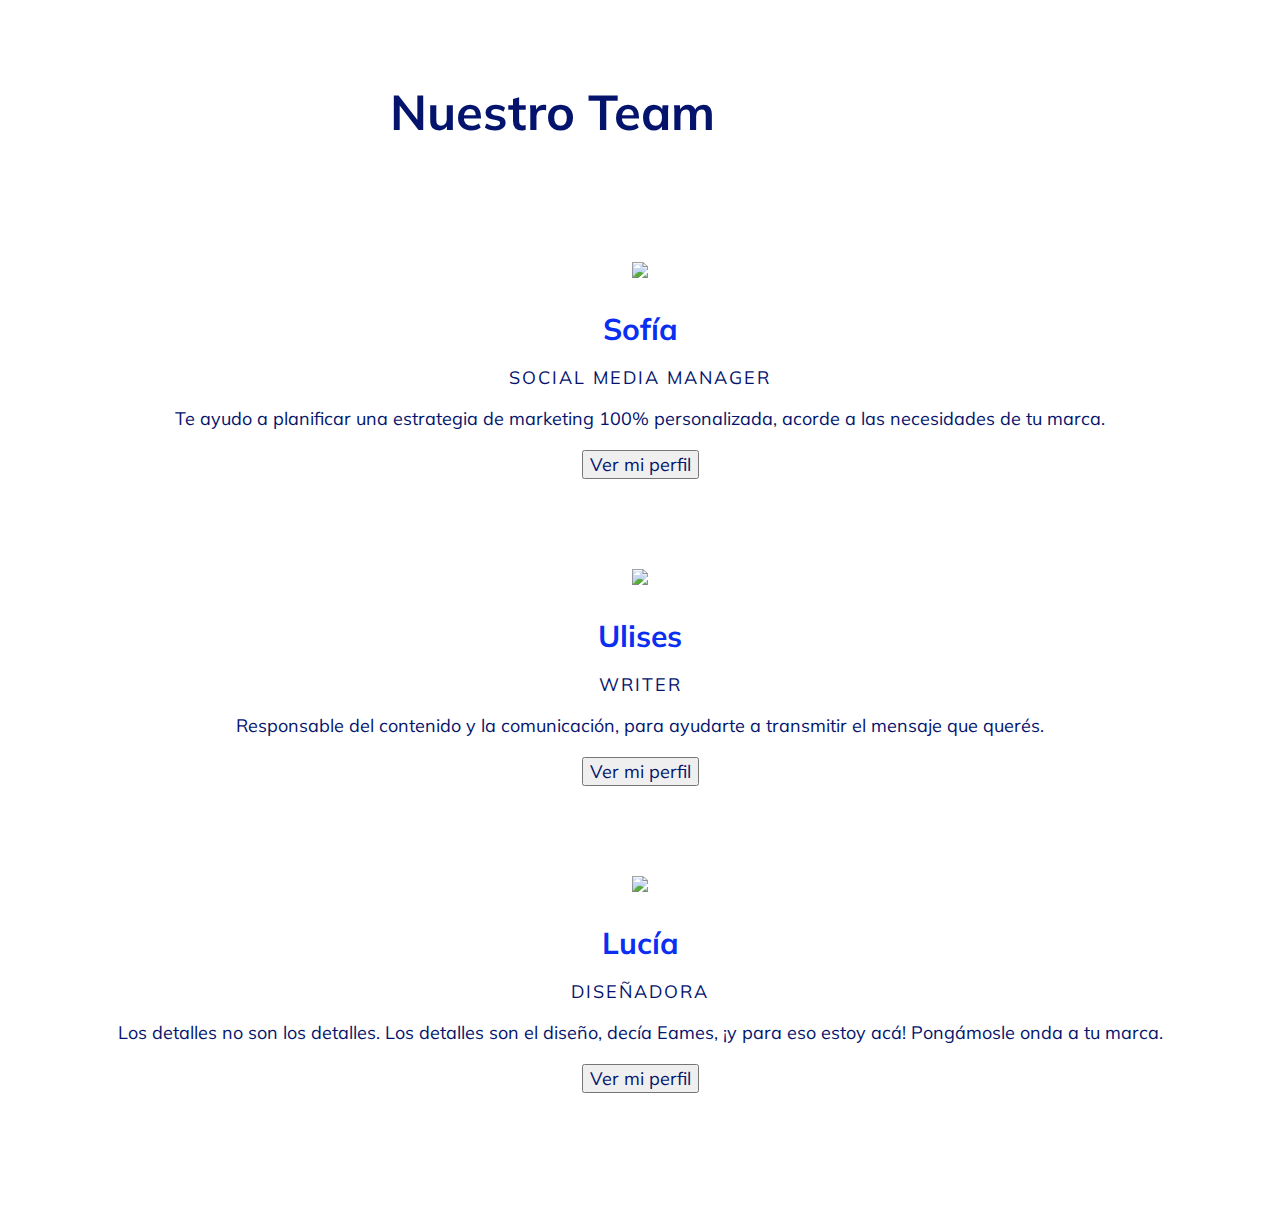
==== index.html @ 5c44b272 "Add files via upload" ====
<!DOCTYPE html>
<html lang="es">
<head>
    <meta charset="UTF-8">
    <meta name="viewport" content="width=device-width, initial-scale=1.0">
    <link rel="stylesheet" href="./estilos/estilos.css">
    <link href="https://cdn.jsdelivr.net/npm/bootstrap@5.3.0/dist/css/bootstrap.min.css" rel="stylesheet" 
    integrity="sha384-9ndCyUaIbzAi2FUVXJi0CjmCapSmO7SnpJef0486qhLnuZ2cdeRhO02iuK6FUUVM" crossorigin="anonymous">
    <title>M6 Desafio 2 - Ejercicio 1</title>
</head>
<body>
    <div class="team-boxed">
        <div class="container">
            <div class="intro">
                <h2 class="text-center">Nuestro Team </h2>
            </div>
            <div class="row people">
                <div class="col-md-6 col-lg-4 item">
                    <div class="box"><img class="rounded-circle" src="./imagenes/sofia.png">
                        <h3 class="name">Sofía</h3>
                        <p class="title">Social Media Manager</p>
                        <p class="description">Te ayudo a planificar una estrategia de marketing 100% personalizada, acorde a las necesidades de tu marca.</p>
                        <div class="social"><button>Ver mi perfil</button></div>
                    </div>
                </div>
                <div class="col-md-6 col-lg-4 item">
                    <div class="box"><img class="rounded-circle" src="./imagenes/ulises.png">
                        <h3 class="name">Ulises</h3>
                        <p class="title">Writer</p>
                        <p class="description">Responsable del contenido y la comunicación, para ayudarte a transmitir el mensaje que querés.</p>
                        <div class="social"><button>Ver mi perfil</button></div>
                    </div>
                </div>
                <div class="col-md-6 col-lg-4 item">
                    <div class="box"><img class="rounded-circle" src="./imagenes/lucia.png">
                        <h3 class="name">Lucía</h3>
                        <p class="title">Diseñadora</p>
                        <p class="description">Los detalles no son los detalles. Los detalles son el diseño, decía Eames, ¡y para eso estoy acá! Pongámosle onda a tu marca.</p>
                        <div class="social"><button>Ver mi perfil</button></div>
                    </div>
                </div>
            </div>
        </div>
    </div>
   
</body>

    </main>
    <footer>

    </footer>
    
</body>
</html>
---- estilos/estilos.css ----
@import url('https://fonts.googleapis.com/css2?family=Mulish:wght@400;700&display=swap');

body{
	font-family: 'Mulish', sans-serif;
}
.team-boxed {
  color:#313437;
  background-color: white;
}

.team-boxed p {
  color:#7d8285;
}

.team-boxed h2 {
  font-weight:bold;
  margin-bottom:40px;
  padding-top:40px;
  color:inherit;
}

@media (max-width:767px) {
  .team-boxed h2 {
    margin-bottom:25px;
    padding-top:25px;
    font-size:24px;
  }
}

.team-boxed .intro {
  font-size:16px;
  max-width:500px;
  margin:0 auto;
}

.team-boxed .intro p {
  margin-bottom:0;
}

.team-boxed .people {
  padding:50px 0;
}

.team-boxed .item {
  text-align:center;
}

.team-boxed .item .box {
  text-align:center;
  padding:30px;
  background-color:#fff;
  margin-bottom:30px;
}

.team-boxed .item .name {
  font-weight:bold;
  margin-top:28px;
  margin-bottom:8px;
  color:inherit;
}

.team-boxed .item .title {
  text-transform:uppercase;
  font-weight:bold;
  color:#d0d0d0;
  letter-spacing:2px;
  font-size:13px;
}

.team-boxed .item .description {
  font-size:15px;
  margin-top:15px;
  margin-bottom:20px;
}

.team-boxed .item img {
  max-width:160px;
}

.team-boxed .social {
  font-size:18px;
  color:#a2a8ae;
}

.team-boxed .social a {
  color:inherit;
  margin:0 10px;
  display:inline-block;
  opacity:0.7;
}

.team-boxed .social a:hover {
  opacity:1;
}

.text-center{
	font-family: 'Mulish', sans-serif !important;
	font-weight: bold !important;
	font-size: 49px !important;
	color: #04146c !important;
}
.name{
	font-family: 'Mulish', sans-serif !important;
	font-weight: bold !important;
	font-size: 30px !important;
	color: #0a2ff1 !important;
}
.title{
	font-family: 'Mulish', sans-serif !important;
	font-weight: normal !important;
	font-size: 18px !important;
	color: #04146c !important;
}
.description{
	font-family: 'Mulish', sans-serif !important;
	font-weight: normal !important;
	font-size: 18px !important;
	color: #04146c !important;
}
button{
	font-family: 'Mulish', sans-serif !important;
	font-weight: normal !important;
	font-size: 18px !important;
	color: #04146c !important;
}
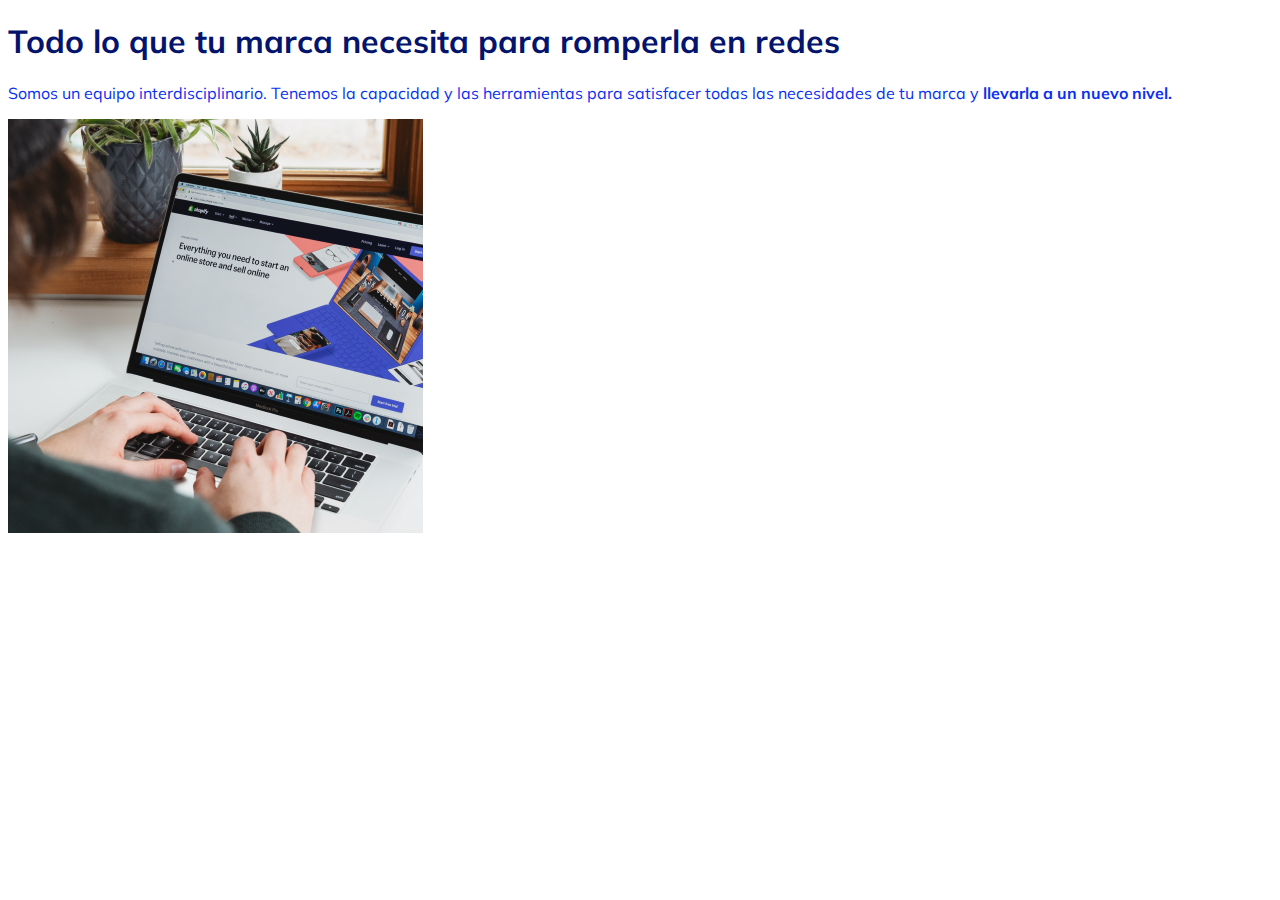
==== commit 033252d8: "Add files via upload" ====
--- a/index.html
+++ b/index.html
@@ -6,45 +6,21 @@
     <link rel="stylesheet" href="./estilos/estilos.css">
     <link href="https://cdn.jsdelivr.net/npm/bootstrap@5.3.0/dist/css/bootstrap.min.css" rel="stylesheet" 
     integrity="sha384-9ndCyUaIbzAi2FUVXJi0CjmCapSmO7SnpJef0486qhLnuZ2cdeRhO02iuK6FUUVM" crossorigin="anonymous">
-    <title>M6 Desafio 2 - Ejercicio 1</title>
+    <title>M6 Desafio 2 - Ejercicio 2</title>
 </head>
 <body>
-    <div class="team-boxed">
-        <div class="container">
-            <div class="intro">
-                <h2 class="text-center">Nuestro Team </h2>
-            </div>
-            <div class="row people">
-                <div class="col-md-6 col-lg-4 item">
-                    <div class="box"><img class="rounded-circle" src="./imagenes/sofia.png">
-                        <h3 class="name">Sofía</h3>
-                        <p class="title">Social Media Manager</p>
-                        <p class="description">Te ayudo a planificar una estrategia de marketing 100% personalizada, acorde a las necesidades de tu marca.</p>
-                        <div class="social"><button>Ver mi perfil</button></div>
-                    </div>
-                </div>
-                <div class="col-md-6 col-lg-4 item">
-                    <div class="box"><img class="rounded-circle" src="./imagenes/ulises.png">
-                        <h3 class="name">Ulises</h3>
-                        <p class="title">Writer</p>
-                        <p class="description">Responsable del contenido y la comunicación, para ayudarte a transmitir el mensaje que querés.</p>
-                        <div class="social"><button>Ver mi perfil</button></div>
-                    </div>
-                </div>
-                <div class="col-md-6 col-lg-4 item">
-                    <div class="box"><img class="rounded-circle" src="./imagenes/lucia.png">
-                        <h3 class="name">Lucía</h3>
-                        <p class="title">Diseñadora</p>
-                        <p class="description">Los detalles no son los detalles. Los detalles son el diseño, decía Eames, ¡y para eso estoy acá! Pongámosle onda a tu marca.</p>
-                        <div class="social"><button>Ver mi perfil</button></div>
-                    </div>
-                </div>
-            </div>
+    <main>
+        <div class="container p-3 my-3">
+          <div class="row w-100">
+              <div class="col-md-8">
+                <h1 class="text-left m-5">Todo lo que tu marca necesita para romperla en redes</h1>
+                <p class="text-left m-5" >Somos un equipo interdisciplinario. Tenemos la capacidad y las herramientas para satisfacer todas las necesidades de tu marca y <strong>llevarla a un nuevo nivel.</strong></p>
+              </div>
+              <div class="col-md-4">
+                <img class=" align-text-center m-5" src="./imagenes/foto-compu.png">
+              </div>
+          </div>
         </div>
-    </div>
-   
-</body>
-
     </main>
     <footer>
 
--- a/estilos/estilos.css
+++ b/estilos/estilos.css
@@ -1,125 +1,21 @@
+
 @import url('https://fonts.googleapis.com/css2?family=Mulish:wght@400;700&display=swap');
 
 body{
 	font-family: 'Mulish', sans-serif;
 }
-.team-boxed {
-  color:#313437;
-  background-color: white;
+div{
+    border: none !important;
 }
-
-.team-boxed p {
-  color:#7d8285;
-}
-
-.team-boxed h2 {
-  font-weight:bold;
-  margin-bottom:40px;
-  padding-top:40px;
-  color:inherit;
-}
-
-@media (max-width:767px) {
-  .team-boxed h2 {
-    margin-bottom:25px;
-    padding-top:25px;
-    font-size:24px;
-  }
-}
-
-.team-boxed .intro {
-  font-size:16px;
-  max-width:500px;
-  margin:0 auto;
-}
-
-.team-boxed .intro p {
-  margin-bottom:0;
-}
-
-.team-boxed .people {
-  padding:50px 0;
-}
-
-.team-boxed .item {
-  text-align:center;
-}
-
-.team-boxed .item .box {
-  text-align:center;
-  padding:30px;
-  background-color:#fff;
-  margin-bottom:30px;
-}
-
-.team-boxed .item .name {
-  font-weight:bold;
-  margin-top:28px;
-  margin-bottom:8px;
-  color:inherit;
-}
-
-.team-boxed .item .title {
-  text-transform:uppercase;
-  font-weight:bold;
-  color:#d0d0d0;
-  letter-spacing:2px;
-  font-size:13px;
-}
-
-.team-boxed .item .description {
-  font-size:15px;
-  margin-top:15px;
-  margin-bottom:20px;
-}
-
-.team-boxed .item img {
-  max-width:160px;
-}
-
-.team-boxed .social {
-  font-size:18px;
-  color:#a2a8ae;
-}
-
-.team-boxed .social a {
-  color:inherit;
-  margin:0 10px;
-  display:inline-block;
-  opacity:0.7;
-}
-
-.team-boxed .social a:hover {
-  opacity:1;
-}
-
-.text-center{
-	font-family: 'Mulish', sans-serif !important;
-	font-weight: bold !important;
-	font-size: 49px !important;
+h1{
+	font-family: 'Mulish', sans-serif;
+	font-family: 37px;
+	font-weight: bold;
 	color: #04146c !important;
 }
-.name{
-	font-family: 'Mulish', sans-serif !important;
-	font-weight: bold !important;
-	font-size: 30px !important;
-	color: #0a2ff1 !important;
-}
-.title{
-	font-family: 'Mulish', sans-serif !important;
-	font-weight: normal !important;
-	font-size: 18px !important;
-	color: #04146c !important;
-}
-.description{
-	font-family: 'Mulish', sans-serif !important;
-	font-weight: normal !important;
-	font-size: 18px !important;
-	color: #04146c !important;
-}
-button{
-	font-family: 'Mulish', sans-serif !important;
-	font-weight: normal !important;
-	font-size: 18px !important;
-	color: #04146c !important;
-}
+p{
+	font-family: 'Mulish', sans-serif;
+	font-family: 18px;
+	font-weight: normal;
+	color: #0a2ff1;	
+}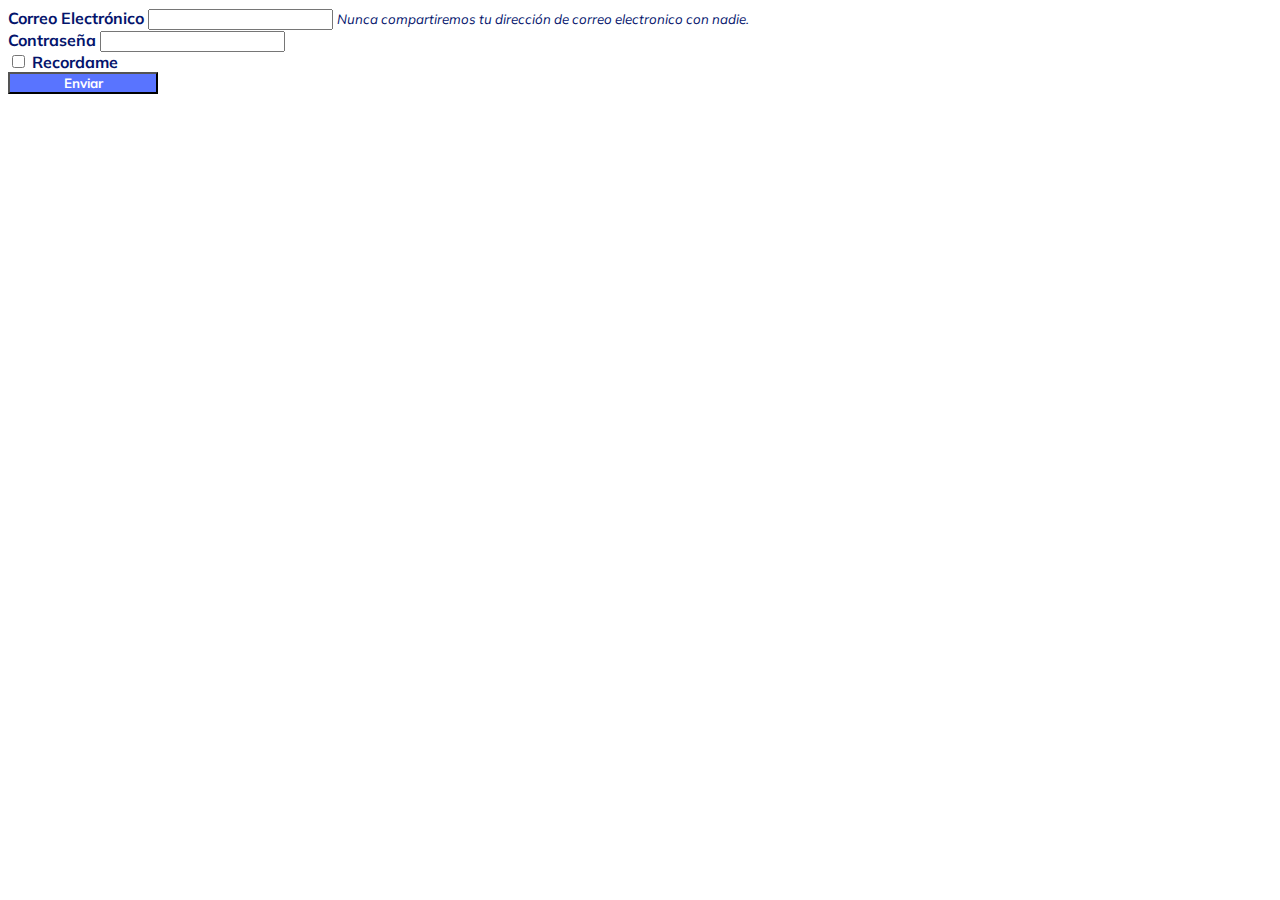
==== commit 198e353f: "Add files via upload" ====
--- a/index.html
+++ b/index.html
@@ -6,20 +6,27 @@
     <link rel="stylesheet" href="./estilos/estilos.css">
     <link href="https://cdn.jsdelivr.net/npm/bootstrap@5.3.0/dist/css/bootstrap.min.css" rel="stylesheet" 
     integrity="sha384-9ndCyUaIbzAi2FUVXJi0CjmCapSmO7SnpJef0486qhLnuZ2cdeRhO02iuK6FUUVM" crossorigin="anonymous">
-    <title>M6 Desafio 2 - Ejercicio 2</title>
+    <title>M6 Desafio 3 - Ejercicio 1</title>
 </head>
 <body>
     <main>
-        <div class="container p-3 my-3">
-          <div class="row w-100">
-              <div class="col-md-8">
-                <h1 class="text-left m-5">Todo lo que tu marca necesita para romperla en redes</h1>
-                <p class="text-left m-5" >Somos un equipo interdisciplinario. Tenemos la capacidad y las herramientas para satisfacer todas las necesidades de tu marca y <strong>llevarla a un nuevo nivel.</strong></p>
-              </div>
-              <div class="col-md-4">
-                <img class=" align-text-center m-5" src="./imagenes/foto-compu.png">
-              </div>
-          </div>
+        <div class="container m-5 p-5">
+          <form>
+            <div class="form-group m-3">
+              <label for="exampleInputEmail1">Correo Electrónico</label>
+              <input type="email" class="form-control" id="exampleInputEmail1" aria-describedby="emailHelp" placeholder="">
+              <small id="emailHelp" class="form-text text-muted">Nunca compartiremos tu dirección de correo electronico con nadie.</small>
+            </div>
+            <div class="form-group m-3">
+              <label for="exampleInputPassword1">Contraseña</label>
+              <input type="password" class="form-control" id="exampleInputPassword1" placeholder="">
+            </div>
+            <div class="form-check m-3">
+              <input type="checkbox" class="form-check-input" id="exampleCheck1">
+              <label class="form-check-label" for="exampleCheck1">Recordame</label>
+            </div>
+            <button type="submit" class="btn btn-primary m-3">Enviar</button>
+          </form>
         </div>
     </main>
     <footer>
--- a/estilos/estilos.css
+++ b/estilos/estilos.css
@@ -7,15 +7,23 @@
 div{
     border: none !important;
 }
-h1{
+label{
 	font-family: 'Mulish', sans-serif;
-	font-family: 37px;
+	font-family: 18px;
 	font-weight: bold;
+	color: #04146c;
+}
+small{
+	font-family: 'Mulish', sans-serif;
+	font-family: 13px;
+	font-style: italic;
 	color: #04146c !important;
 }
-p{
+button{
 	font-family: 'Mulish', sans-serif;
 	font-family: 18px;
-	font-weight: normal;
-	color: #0a2ff1;	
+	font-weight: bold;
+	color: white;
+	background: #5974ff;
+	width: 150px;
 }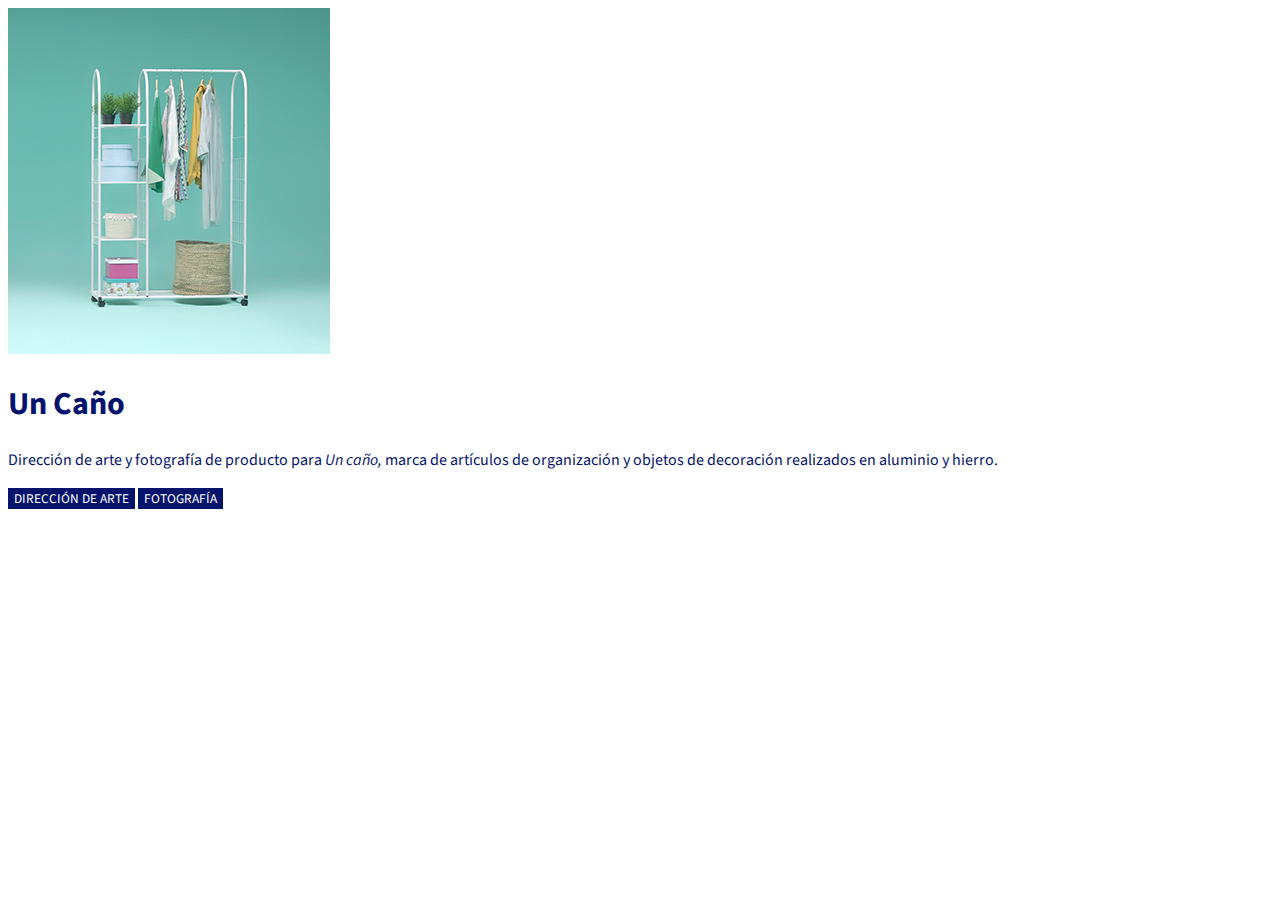
==== commit afa8fa8e: "Add files via upload" ====
--- a/index.html
+++ b/index.html
@@ -6,28 +6,38 @@
     <link rel="stylesheet" href="./estilos/estilos.css">
     <link href="https://cdn.jsdelivr.net/npm/bootstrap@5.3.0/dist/css/bootstrap.min.css" rel="stylesheet" 
     integrity="sha384-9ndCyUaIbzAi2FUVXJi0CjmCapSmO7SnpJef0486qhLnuZ2cdeRhO02iuK6FUUVM" crossorigin="anonymous">
-    <title>M6 Desafio 3 - Ejercicio 1</title>
+    <title>M6 Desafio 3 - Ejercicio 2</title>
 </head>
 <body>
     <main>
-        <div class="container m-5 p-5">
-          <form>
-            <div class="form-group m-3">
-              <label for="exampleInputEmail1">Correo Electrónico</label>
-              <input type="email" class="form-control" id="exampleInputEmail1" aria-describedby="emailHelp" placeholder="">
-              <small id="emailHelp" class="form-text text-muted">Nunca compartiremos tu dirección de correo electronico con nadie.</small>
-            </div>
-            <div class="form-group m-3">
-              <label for="exampleInputPassword1">Contraseña</label>
-              <input type="password" class="form-control" id="exampleInputPassword1" placeholder="">
-            </div>
-            <div class="form-check m-3">
-              <input type="checkbox" class="form-check-input" id="exampleCheck1">
-              <label class="form-check-label" for="exampleCheck1">Recordame</label>
-            </div>
-            <button type="submit" class="btn btn-primary m-3">Enviar</button>
-          </form>
-        </div>
+          <div class="container-fluid">
+            <div class="row w-100 d-flex justify-content-center m-4">  
+              <div class="col">
+                <img class="img-fluid d-block mx-auto" src="./imagenes/uncanio.jpg">
+              </div>
+              <div class="col mt-5">
+                <h1 class="">Un Caño</h1>
+                <p class="">Dirección de arte y fotografía de producto para <span> Un caño, </span>
+                marca de artículos de organización y objetos de decoración realizados en aluminio y hierro.</p>
+                <button class="">DIRECCIÓN DE ARTE</button>
+              <button >FOTOGRAFÍA</button>
+              </div>
+            </div>  
+          </div> 
+          <!-- <div class="container-fluid">
+            <div class="row w-100 d-flex justify-content-center">  
+              <div class="col float-start float-md-end">
+                <img class="img-fluid d-block mx-auto" src="./imagenes/uncanio.jpg">
+              </div>
+              <div class="col float-start float-md-end ">
+                <h1 class="">Un Caño</h1>
+                <p class="">Dirección de arte y fotografía de producto para <span> Un caño, </span>
+                marca de artículos de organización y objetos de decoración realizados en aluminio y hierro.</p>
+                <button>DIRECCIÓN DE ARTE</button>
+              <button >FOTOGRAFÍA</button>
+              </div>
+            </div>  
+          </div>  -->
     </main>
     <footer>
 
--- a/estilos/estilos.css
+++ b/estilos/estilos.css
@@ -1,29 +1,31 @@
 
-@import url('https://fonts.googleapis.com/css2?family=Mulish:wght@400;700&display=swap');
+@import url('https://fonts.googleapis.com/css2?family=Source+Sans+3:ital,wght@0,400;0,900;1,400&display=swap');
 
 body{
-	font-family: 'Mulish', sans-serif;
+	font-family: 'Source Sans 3', sans-serif;
 }
 div{
     border: none !important;
 }
-label{
-	font-family: 'Mulish', sans-serif;
-	font-family: 18px;
-	font-weight: bold;
-	color: #04146c;
-}
-small{
-	font-family: 'Mulish', sans-serif;
-	font-family: 13px;
-	font-style: italic;
+h1{
+	font-family: 'Source Sans 3', sans-serif !important;
+	font-family: 82px !important;
+	font-weight: bold !important;
 	color: #04146c !important;
 }
+p{
+	font-family: 'Source Sans 3', sans-serif !important;
+	font-family: 21px !important;
+	color: #04146c !important;	
+}
+span{
+	font-style: italic;
+}
 button{
-	font-family: 'Mulish', sans-serif;
-	font-family: 18px;
-	font-weight: bold;
+	font-family: 'Source Sans 3', sans-serif !important;
+	background-color: #04146c !important;
 	color: white;
-	background: #5974ff;
-	width: 150px;
-}+	border: none !important;
+	border-radius: none !important;
+	font-variant: small-caps !important;
+}
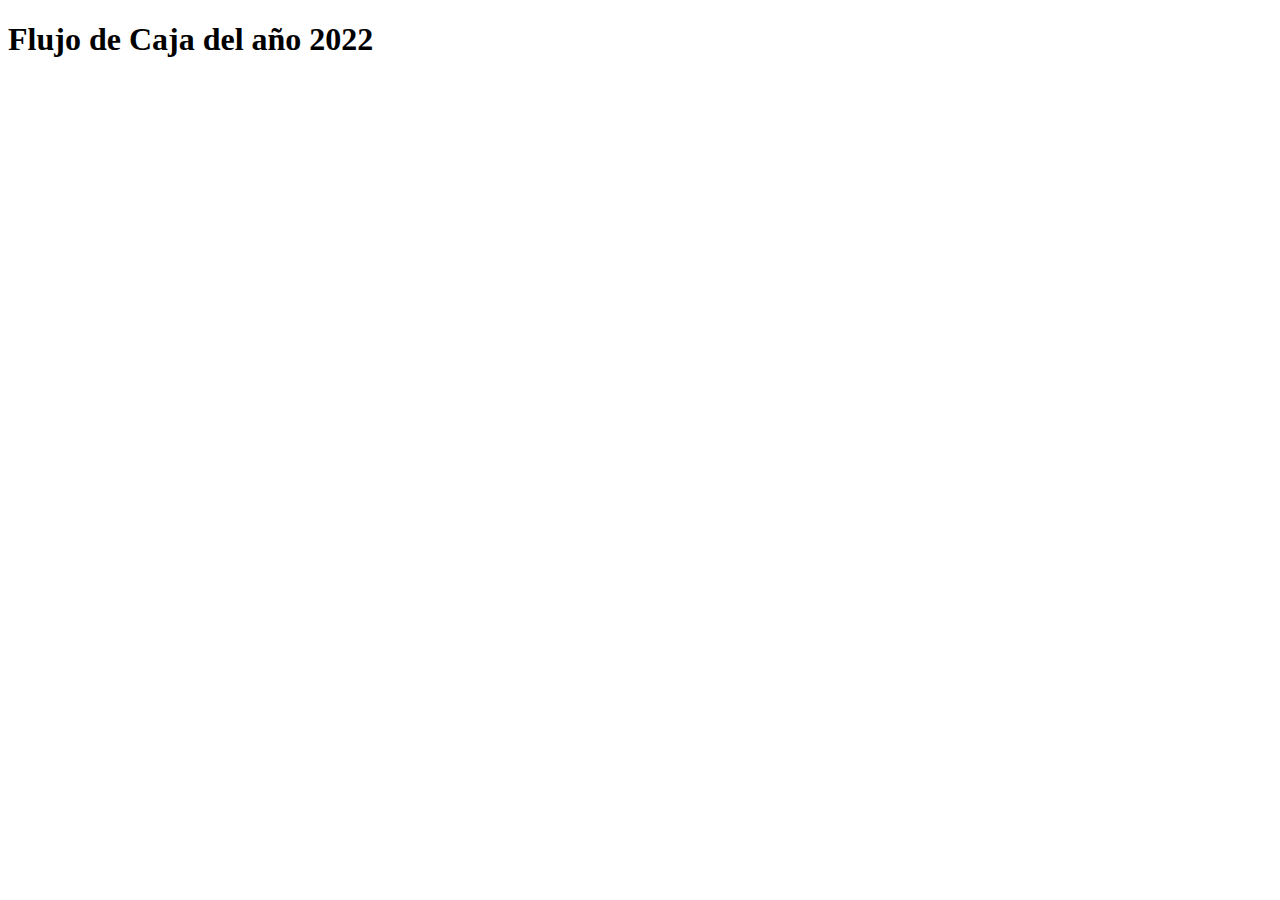
==== commit 08ca8e9d: "Add files via upload" ====
--- a/index.html
+++ b/index.html
@@ -3,45 +3,12 @@
 <head>
     <meta charset="UTF-8">
     <meta name="viewport" content="width=device-width, initial-scale=1.0">
-    <link rel="stylesheet" href="./estilos/estilos.css">
-    <link href="https://cdn.jsdelivr.net/npm/bootstrap@5.3.0/dist/css/bootstrap.min.css" rel="stylesheet" 
-    integrity="sha384-9ndCyUaIbzAi2FUVXJi0CjmCapSmO7SnpJef0486qhLnuZ2cdeRhO02iuK6FUUVM" crossorigin="anonymous">
-    <title>M6 Desafio 3 - Ejercicio 2</title>
+    <title>M8-Desafio 3 - Ejercicio 1</title>
+    <link href="https://cdn.jsdelivr.net/npm/bootstrap@5.0.2/dist/css/bootstrap.min.css" rel="stylesheet" integrity="sha384-EVSTQN3/azprG1Anm3QDgpJLIm9Nao0Yz1ztcQTwFspd3yD65VohhpuuCOmLASjC" crossorigin="anonymous">
+    <script src="./js/ganancia.js"></script>
 </head>
-<body>
-    <main>
-          <div class="container-fluid">
-            <div class="row w-100 d-flex justify-content-center m-4">  
-              <div class="col">
-                <img class="img-fluid d-block mx-auto" src="./imagenes/uncanio.jpg">
-              </div>
-              <div class="col mt-5">
-                <h1 class="">Un Caño</h1>
-                <p class="">Dirección de arte y fotografía de producto para <span> Un caño, </span>
-                marca de artículos de organización y objetos de decoración realizados en aluminio y hierro.</p>
-                <button class="">DIRECCIÓN DE ARTE</button>
-              <button >FOTOGRAFÍA</button>
-              </div>
-            </div>  
-          </div> 
-          <!-- <div class="container-fluid">
-            <div class="row w-100 d-flex justify-content-center">  
-              <div class="col float-start float-md-end">
-                <img class="img-fluid d-block mx-auto" src="./imagenes/uncanio.jpg">
-              </div>
-              <div class="col float-start float-md-end ">
-                <h1 class="">Un Caño</h1>
-                <p class="">Dirección de arte y fotografía de producto para <span> Un caño, </span>
-                marca de artículos de organización y objetos de decoración realizados en aluminio y hierro.</p>
-                <button>DIRECCIÓN DE ARTE</button>
-              <button >FOTOGRAFÍA</button>
-              </div>
-            </div>  
-          </div>  -->
-    </main>
-    <footer>
-
-    </footer>
-    
+<body class="m-5">
+    <h1>Flujo de Caja del año 2022</h1>
+    <div id="resumen"></div>
 </body>
 </html>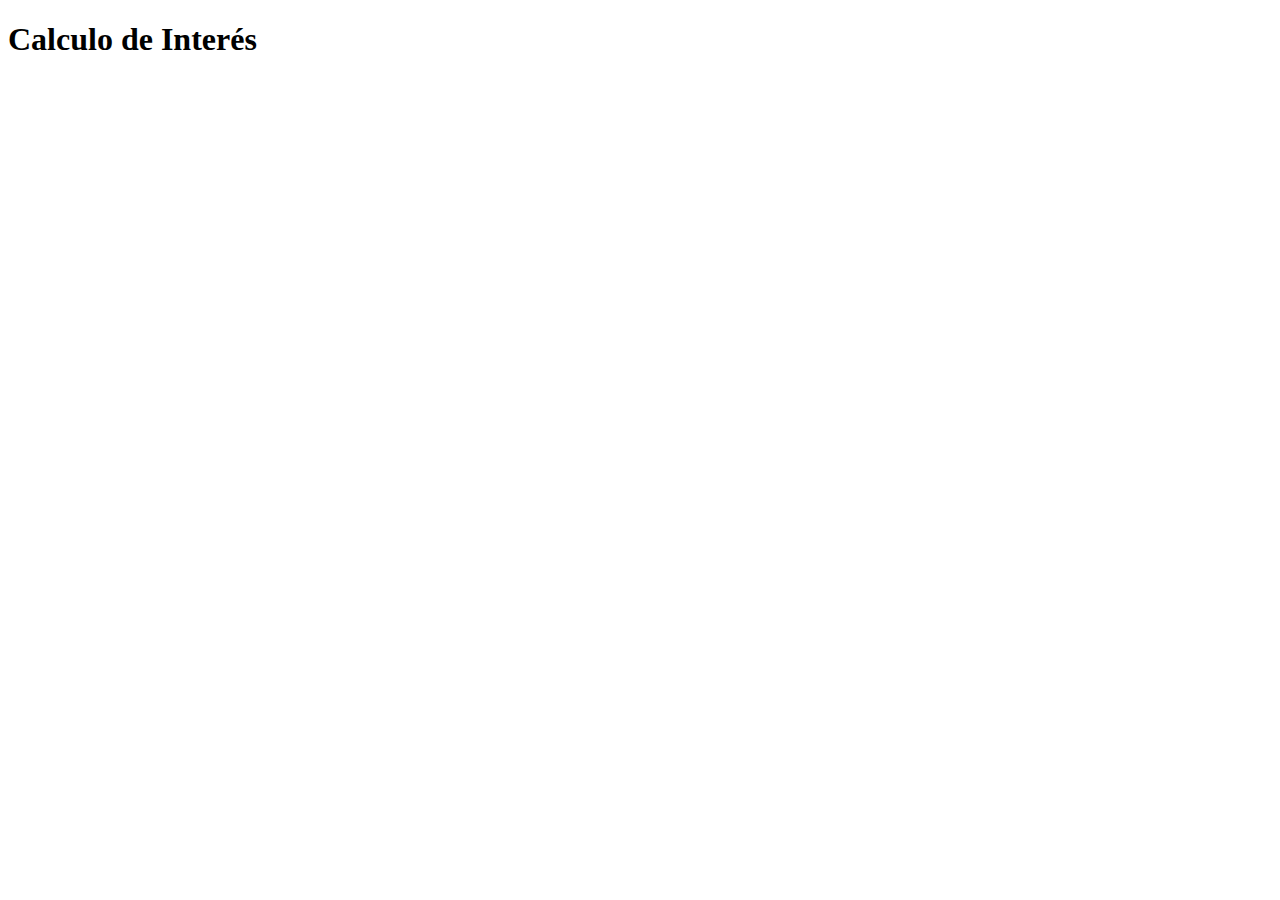
==== commit ffbf7371: "Add files via upload" ====
--- a/index.html
+++ b/index.html
@@ -3,12 +3,12 @@
 <head>
     <meta charset="UTF-8">
     <meta name="viewport" content="width=device-width, initial-scale=1.0">
-    <title>M8-Desafio 3 - Ejercicio 1</title>
+    <title>M8-JS Desafio 3 - Ejercicio 2</title>
     <link href="https://cdn.jsdelivr.net/npm/bootstrap@5.0.2/dist/css/bootstrap.min.css" rel="stylesheet" integrity="sha384-EVSTQN3/azprG1Anm3QDgpJLIm9Nao0Yz1ztcQTwFspd3yD65VohhpuuCOmLASjC" crossorigin="anonymous">
-    <script src="./js/ganancia.js"></script>
+    <script src="./js/calculoInteres.js"></script>
 </head>
 <body class="m-5">
-    <h1>Flujo de Caja del año 2022</h1>
+    <h1>Calculo de Interés</h1>
     <div id="resumen"></div>
 </body>
 </html>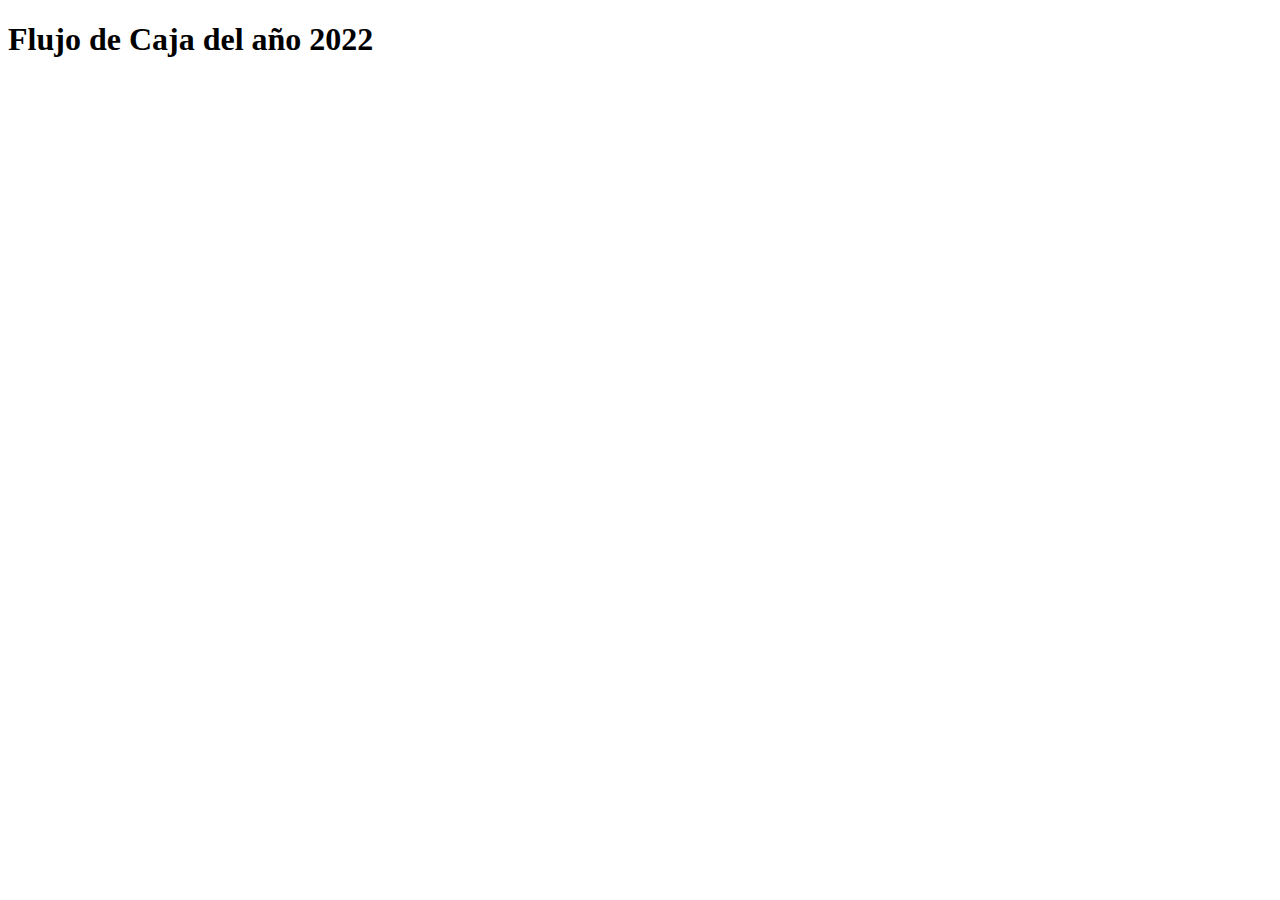
==== commit ea5a4781: "Add files via upload" ====
--- a/index.html
+++ b/index.html
@@ -3,12 +3,12 @@
 <head>
     <meta charset="UTF-8">
     <meta name="viewport" content="width=device-width, initial-scale=1.0">
-    <title>M8-JS Desafio 3 - Ejercicio 2</title>
+    <title>M8-Desafio 3 - Ejercicio 1</title>
     <link href="https://cdn.jsdelivr.net/npm/bootstrap@5.0.2/dist/css/bootstrap.min.css" rel="stylesheet" integrity="sha384-EVSTQN3/azprG1Anm3QDgpJLIm9Nao0Yz1ztcQTwFspd3yD65VohhpuuCOmLASjC" crossorigin="anonymous">
-    <script src="./js/calculoInteres.js"></script>
+    <script src="./js/ganancia.js"></script>
 </head>
 <body class="m-5">
-    <h1>Calculo de Interés</h1>
+    <h1>Flujo de Caja del año 2022</h1>
     <div id="resumen"></div>
 </body>
 </html>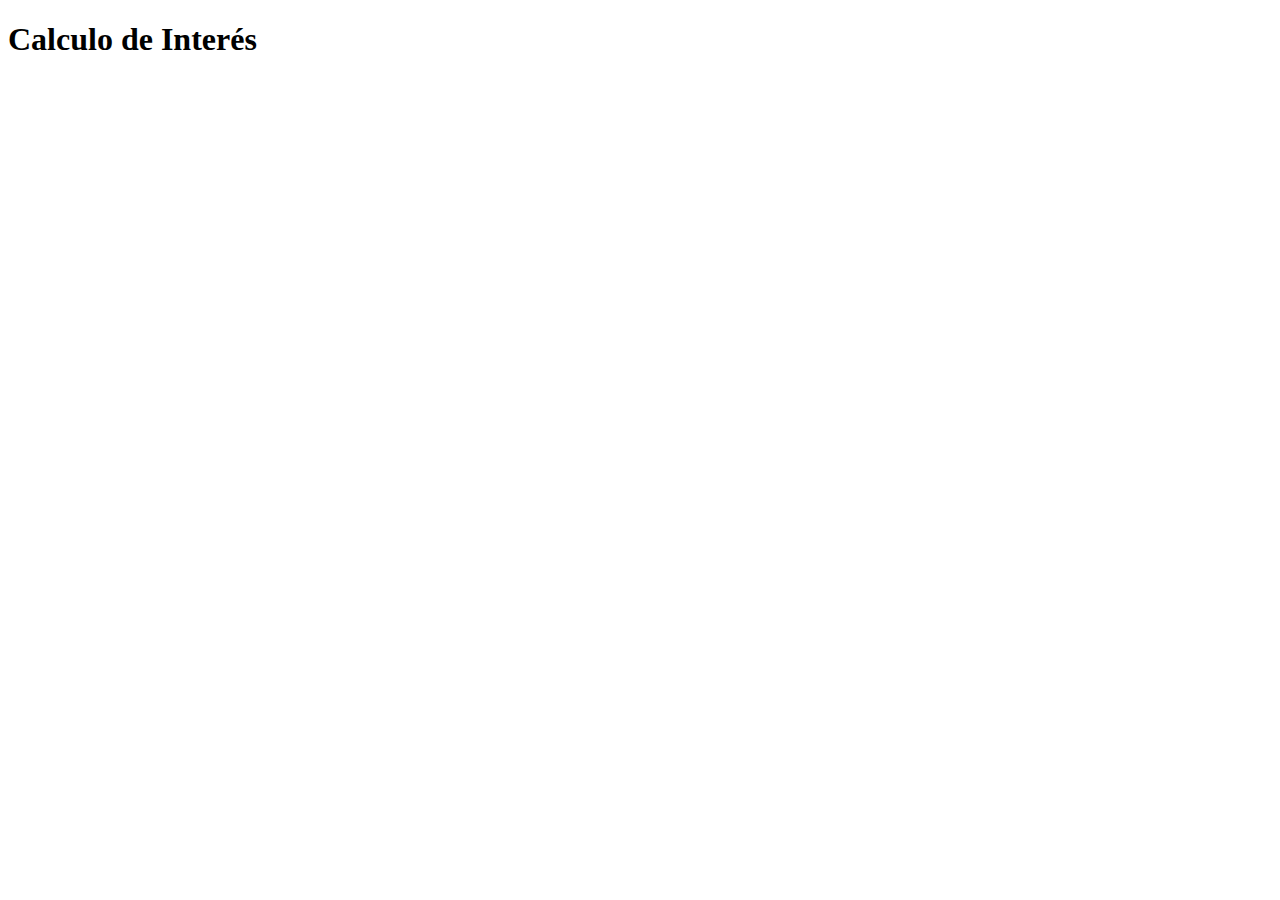
==== commit e40461fd: "Add files via upload" ====
--- a/index.html
+++ b/index.html
@@ -3,12 +3,12 @@
 <head>
     <meta charset="UTF-8">
     <meta name="viewport" content="width=device-width, initial-scale=1.0">
-    <title>M8-Desafio 3 - Ejercicio 1</title>
+    <title>M8-JS Desafio 3 - Ejercicio 2</title>
     <link href="https://cdn.jsdelivr.net/npm/bootstrap@5.0.2/dist/css/bootstrap.min.css" rel="stylesheet" integrity="sha384-EVSTQN3/azprG1Anm3QDgpJLIm9Nao0Yz1ztcQTwFspd3yD65VohhpuuCOmLASjC" crossorigin="anonymous">
-    <script src="./js/ganancia.js"></script>
+    <script src="./js/calculoInteres.js"></script>
 </head>
 <body class="m-5">
-    <h1>Flujo de Caja del año 2022</h1>
+    <h1>Calculo de Interés</h1>
     <div id="resumen"></div>
 </body>
 </html>